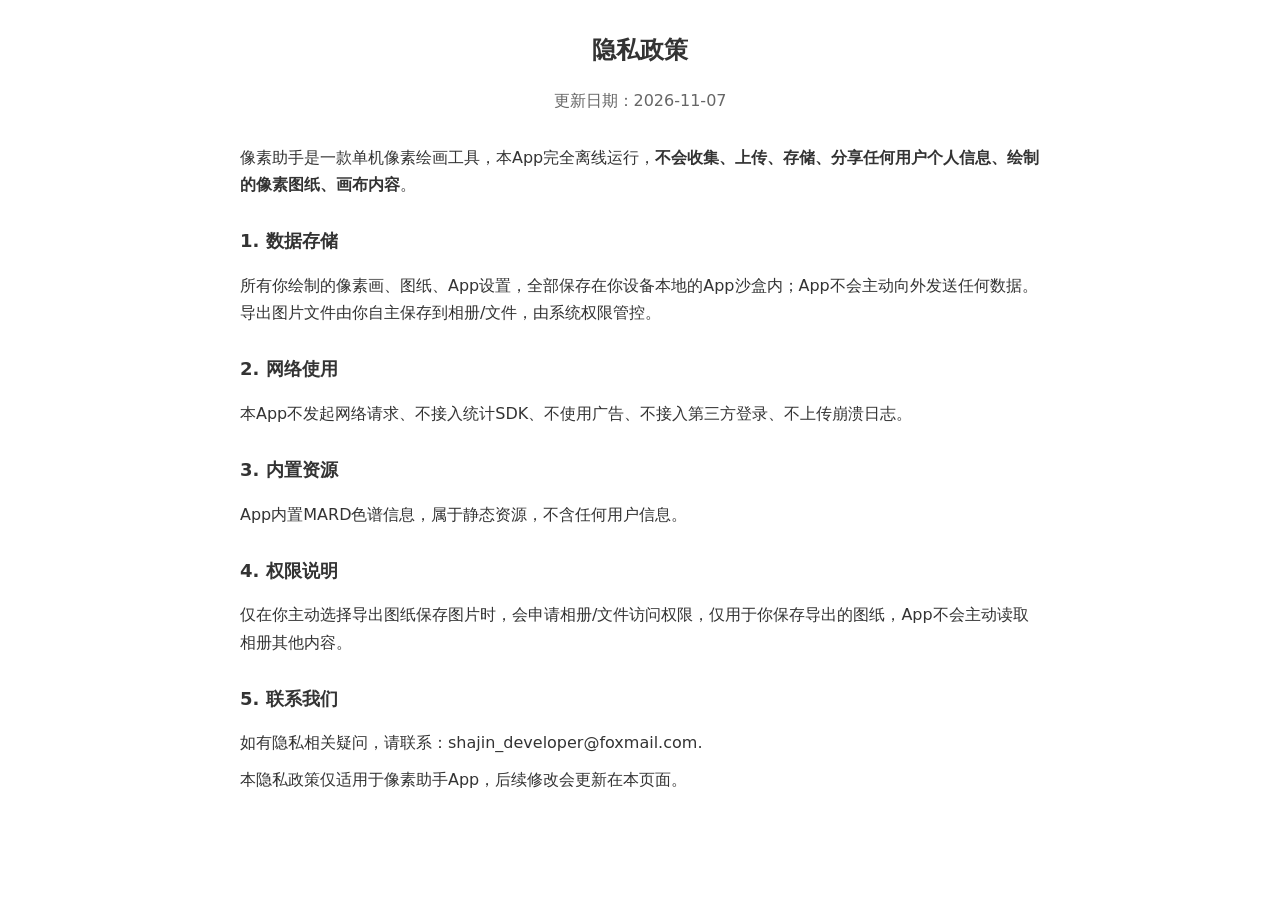
==== index.html @ 95f50448 "Add privacy policy in index.html" ====
<!DOCTYPE html>
<html lang="zh-CN">
<head>
    <meta charset="UTF-8">
    <meta name="viewport" content="width=device-width, initial-scale=1.0">
    <title>隐私政策</title>
    <style>
        body{max-width:800px;margin:30px auto;padding:0 20px;font-family:system-ui,-apple-system,sans-serif;line-height:1.7;color:#333;}
        h1{font-size:24px;text-align:center;}
        .update{color:#666;text-align:center;margin-bottom:30px;}
        h2{font-size:18px;margin-top:28px;}
        p{margin:10px 0;}
    </style>
</head>
<body>
    <h1>隐私政策</h1>
    <div class="update">更新日期：2026-11-07</div>
    <p>像素助手是一款单机像素绘画工具，本App完全离线运行，<strong>不会收集、上传、存储、分享任何用户个人信息、绘制的像素图纸、画布内容</strong>。</p>
    <h2>1. 数据存储</h2>
    <p>所有你绘制的像素画、图纸、App设置，全部保存在你设备本地的App沙盒内；App不会主动向外发送任何数据。导出图片文件由你自主保存到相册/文件，由系统权限管控。</p>
    <h2>2. 网络使用</h2>
    <p>本App不发起网络请求、不接入统计SDK、不使用广告、不接入第三方登录、不上传崩溃日志。</p>
    <h2>3. 内置资源</h2>
    <p>App内置MARD色谱信息，属于静态资源，不含任何用户信息。</p>
    <h2>4. 权限说明</h2>
    <p>仅在你主动选择导出图纸保存图片时，会申请相册/文件访问权限，仅用于你保存导出的图纸，App不会主动读取相册其他内容。</p>
    <h2>5. 联系我们</h2>
    <p>如有隐私相关疑问，请联系：shajin_developer@foxmail.com.</p>
    <p>本隐私政策仅适用于像素助手App，后续修改会更新在本页面。</p>
</body>
</html>
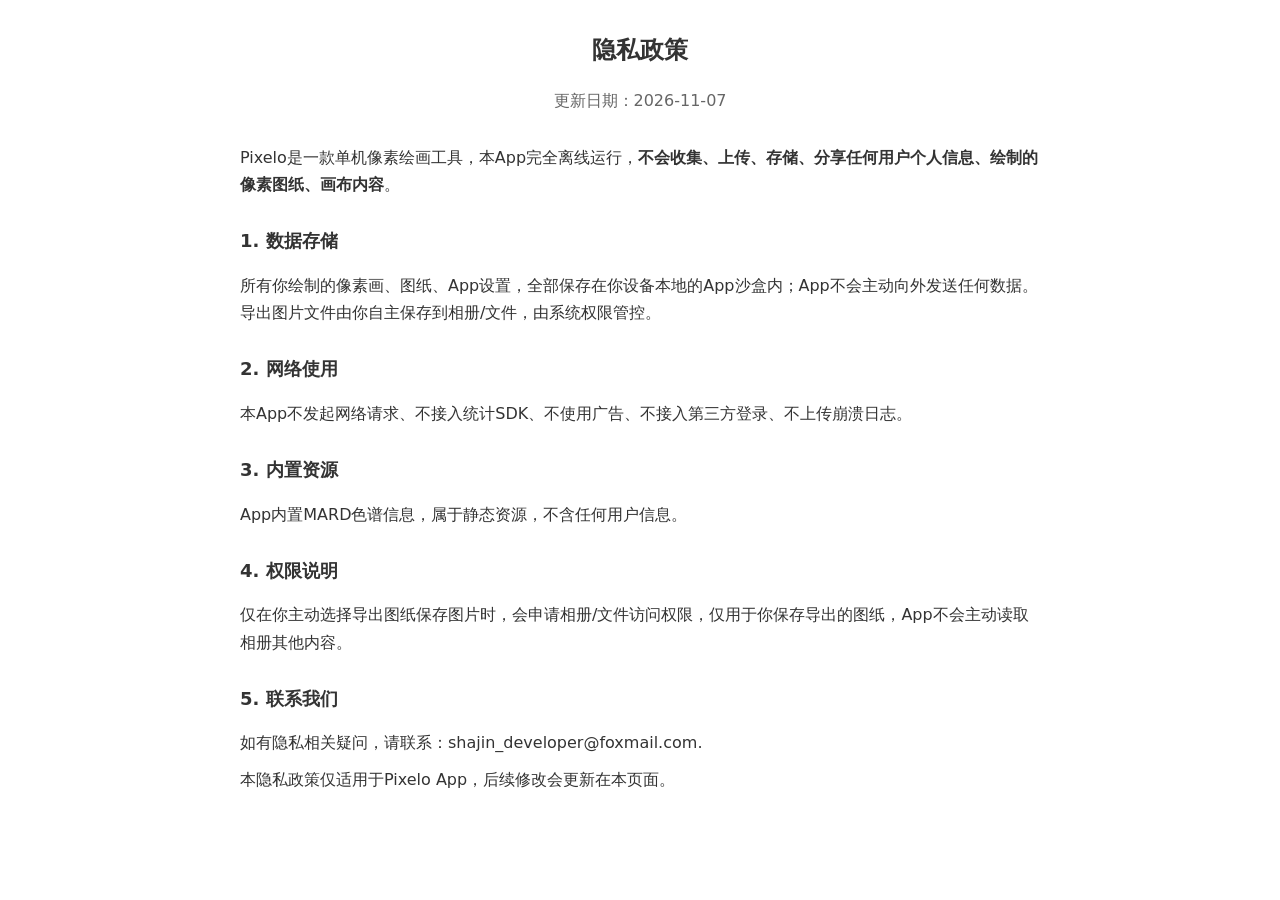
==== commit 1b45d8a9: "Update app name from '像素助手' to 'Pixelo'" ====
--- a/index.html
+++ b/index.html
@@ -15,7 +15,7 @@
 <body>
     <h1>隐私政策</h1>
     <div class="update">更新日期：2026-11-07</div>
-    <p>像素助手是一款单机像素绘画工具，本App完全离线运行，<strong>不会收集、上传、存储、分享任何用户个人信息、绘制的像素图纸、画布内容</strong>。</p>
+    <p>Pixelo是一款单机像素绘画工具，本App完全离线运行，<strong>不会收集、上传、存储、分享任何用户个人信息、绘制的像素图纸、画布内容</strong>。</p>
     <h2>1. 数据存储</h2>
     <p>所有你绘制的像素画、图纸、App设置，全部保存在你设备本地的App沙盒内；App不会主动向外发送任何数据。导出图片文件由你自主保存到相册/文件，由系统权限管控。</p>
     <h2>2. 网络使用</h2>
@@ -26,6 +26,6 @@
     <p>仅在你主动选择导出图纸保存图片时，会申请相册/文件访问权限，仅用于你保存导出的图纸，App不会主动读取相册其他内容。</p>
     <h2>5. 联系我们</h2>
     <p>如有隐私相关疑问，请联系：shajin_developer@foxmail.com.</p>
-    <p>本隐私政策仅适用于像素助手App，后续修改会更新在本页面。</p>
+    <p>本隐私政策仅适用于Pixelo App，后续修改会更新在本页面。</p>
 </body>
 </html>
